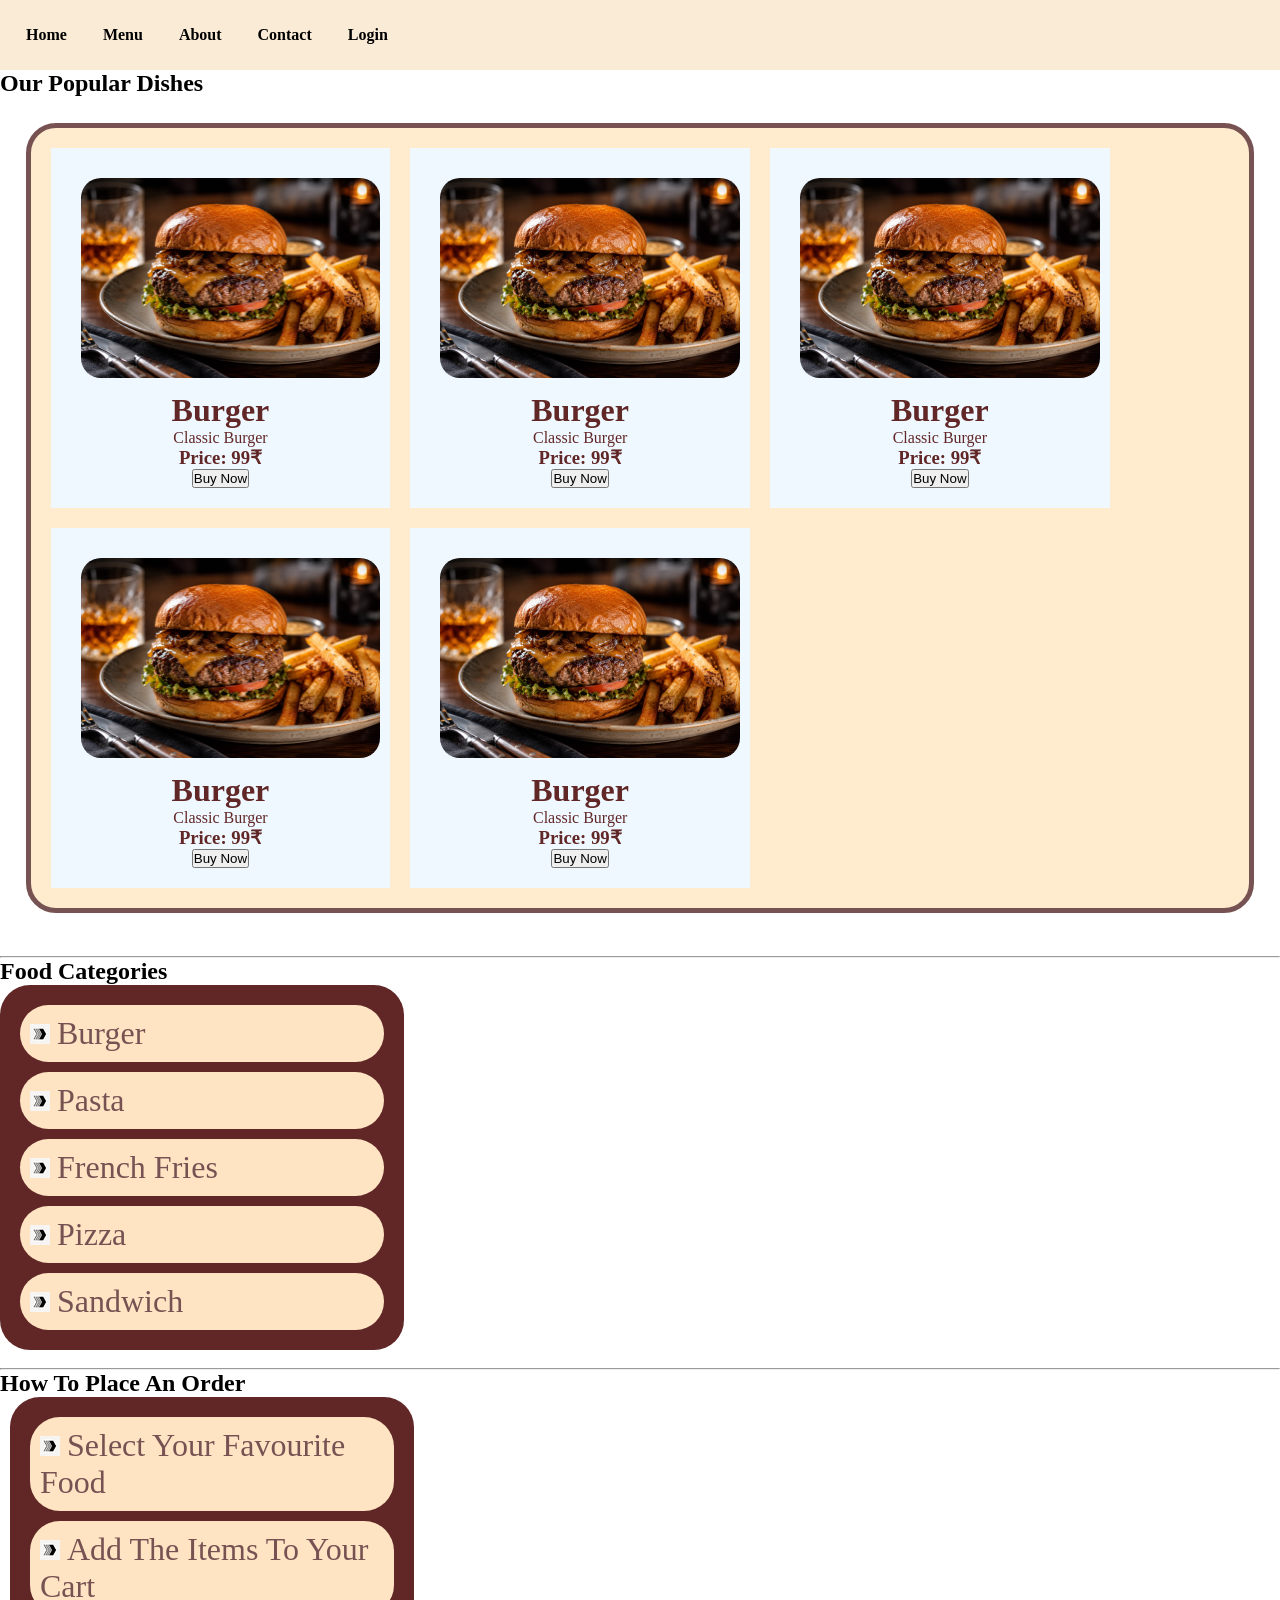
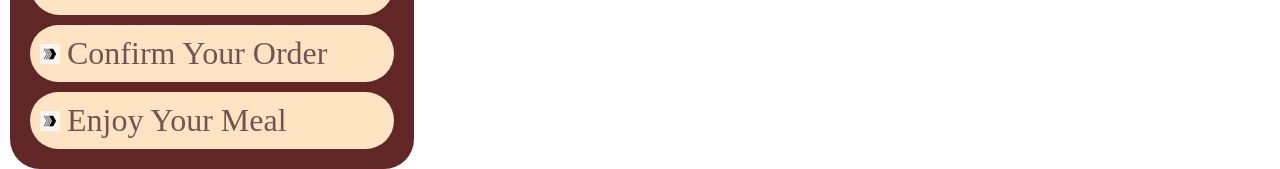
==== Menu.html @ 83a6dce3 "lab4" ====
<!DOCTYPE html>
<html lang="en">
<head>
    <meta charset="UTF-8">
    <meta name="viewport" content="width=device-width, initial-scale=1.0">
    <title>Bitebox Menu</title>
    <style>
        *{
            margin: 0;
            padding: 0;
        }
        ol{
            background-color: antiquewhite;
            padding: 10px;
        }
        .navlink{
            padding: 8px;
            margin: 8px;
            display: inline-block;
            font-weight: bold;
        }
        a{
            text-decoration: none;
            color: black;
        }
        a:hover{
            color: rgb(91, 12, 12);
            font-size: larger;
            
        }
        .cardcontainer{

            display: flex;
            flex-direction: row;
            flex-wrap: wrap;
            height: 20%;
            margin: 2%;
            padding: 10px;
            background-color: blanchedalmond;
            /* box-shadow: 10px 10px 3px rgb(0, 0, 0); */
            border: 5px solid rgb(118, 82, 82);
            border-radius: 30px;
            color: rgb(97, 39, 39);
        }

        .card
        {
            margin: 10px;
            background-color: aliceblue;
            width: 25%;
            padding: 20px;
            text-align: center;
        }
        .cardimg{
            height: 200px;
            width: 100%;
            padding: 10px;
            /* margin: 2%; */
            /* box-shadow: 10px 10px 3px rgb(97, 39, 39); */
            border-radius: 30px;

        }
        .Categories{
            background-color: rgb(97, 39, 39);
            width: 30%;
            padding: 10px;
            list-style-position: inside;
            border-radius: 30px;
        }
        .Categories li{
            padding: 10px;
            margin: 10px;
            color: rgb(118, 82, 82);
            background-color: bisque;
            list-style-image : url(./assets/bullet.jpg);
            font-size: xx-large;
            border-radius: 30px;
        }
        .Order{
            background-color: rgb(97, 39, 39);
            width: 30%;
            padding: 10px;
            margin-left: 10px;
            list-style-position: inside;
            border-radius: 30px;
        }
        .Order li{
            padding: 10px;
            margin: 10px;
            color: rgb(118, 82, 82);
            background-color: bisque;
            list-style-image : url(./assets/bullet.jpg);
            font-size: xx-large;
            border-radius: 30px;
        }
    </style>
</head>
<body>
    <nav>
        <ol>
            <li class="navlink"><a href="./index.html">Home</a></li>
            <li class="navlink"><a href="./Menu.html">Menu</a></li>
            <li class="navlink"><a href="./About.html">About</a></li>
            <li class="navlink"><a href="./Contact.html">Contact</a></li>
            <li class="navlink"><a href="./Login.html">Login</a></li>
        </ol>
    </nav>
        <h2>Our Popular Dishes</h2>

    <div class="cardcontainer">
        <div class="card">
              <img class="cardimg" src="./assets/burger.jpg" alt="Burger">
              <h1>Burger</h1>
              <p>Classic Burger</p>
              <h3>Price: 99₹</h3>
              <button>Buy Now</button>
        </div>


         <div class="card">
              <img class="cardimg" src="./assets/burger.jpg" alt="Burger">
              <h1>Burger</h1>
              <p>Classic Burger</p>
              <h3>Price: 99₹</h3>
              <button>Buy Now</button>
        </div>

         <div class="card">
              <img class="cardimg" src="./assets/burger.jpg" alt="Burger">
              <h1>Burger</h1>
              <p>Classic Burger</p>
              <h3>Price: 99₹</h3>
              <button>Buy Now</button>
        </div>

         <div class="card">
              <img class="cardimg" src="./assets/burger.jpg" alt="Burger">
              <h1>Burger</h1>
              <p>Classic Burger</p>
              <h3>Price: 99₹</h3>
              <button>Buy Now</button>
        </div>
         <div class="card">
              <img class="cardimg" src="./assets/burger.jpg" alt="Burger">
              <h1>Burger</h1>
              <p>Classic Burger</p>
              <h3>Price: 99₹</h3>
              <button>Buy Now</button>
        </div>
        <!-- <img src="./assets/pasta.jpg" alt="Pasta">
        <img src="./assets/french fries.jpg" alt="French Fries">
        <img src="./assets/pizza.jpg" alt="Pizza">
        <img src="./assets/sandwich.jpg" alt="Sandwich"> -->
    </div>
    <br>
    <hr>
    <h2>Food Categories</h2>
    <ul class="Categories">
        <li>Burger</li>
        <li>Pasta</li>
        <li>French Fries</li>
        <li>Pizza</li>
        <li>Sandwich</li>
    </ul>
    <br>
    <hr>
    <h2>How To Place An Order</h2>
    <ol class="Order">
        <li>Select Your Favourite Food</li>
        <li>Add The Items To Your Cart</li>
        <li>Confirm Your Order</li>
        <li>Enjoy Your Meal</li>
    </ol>
</body>
</html>
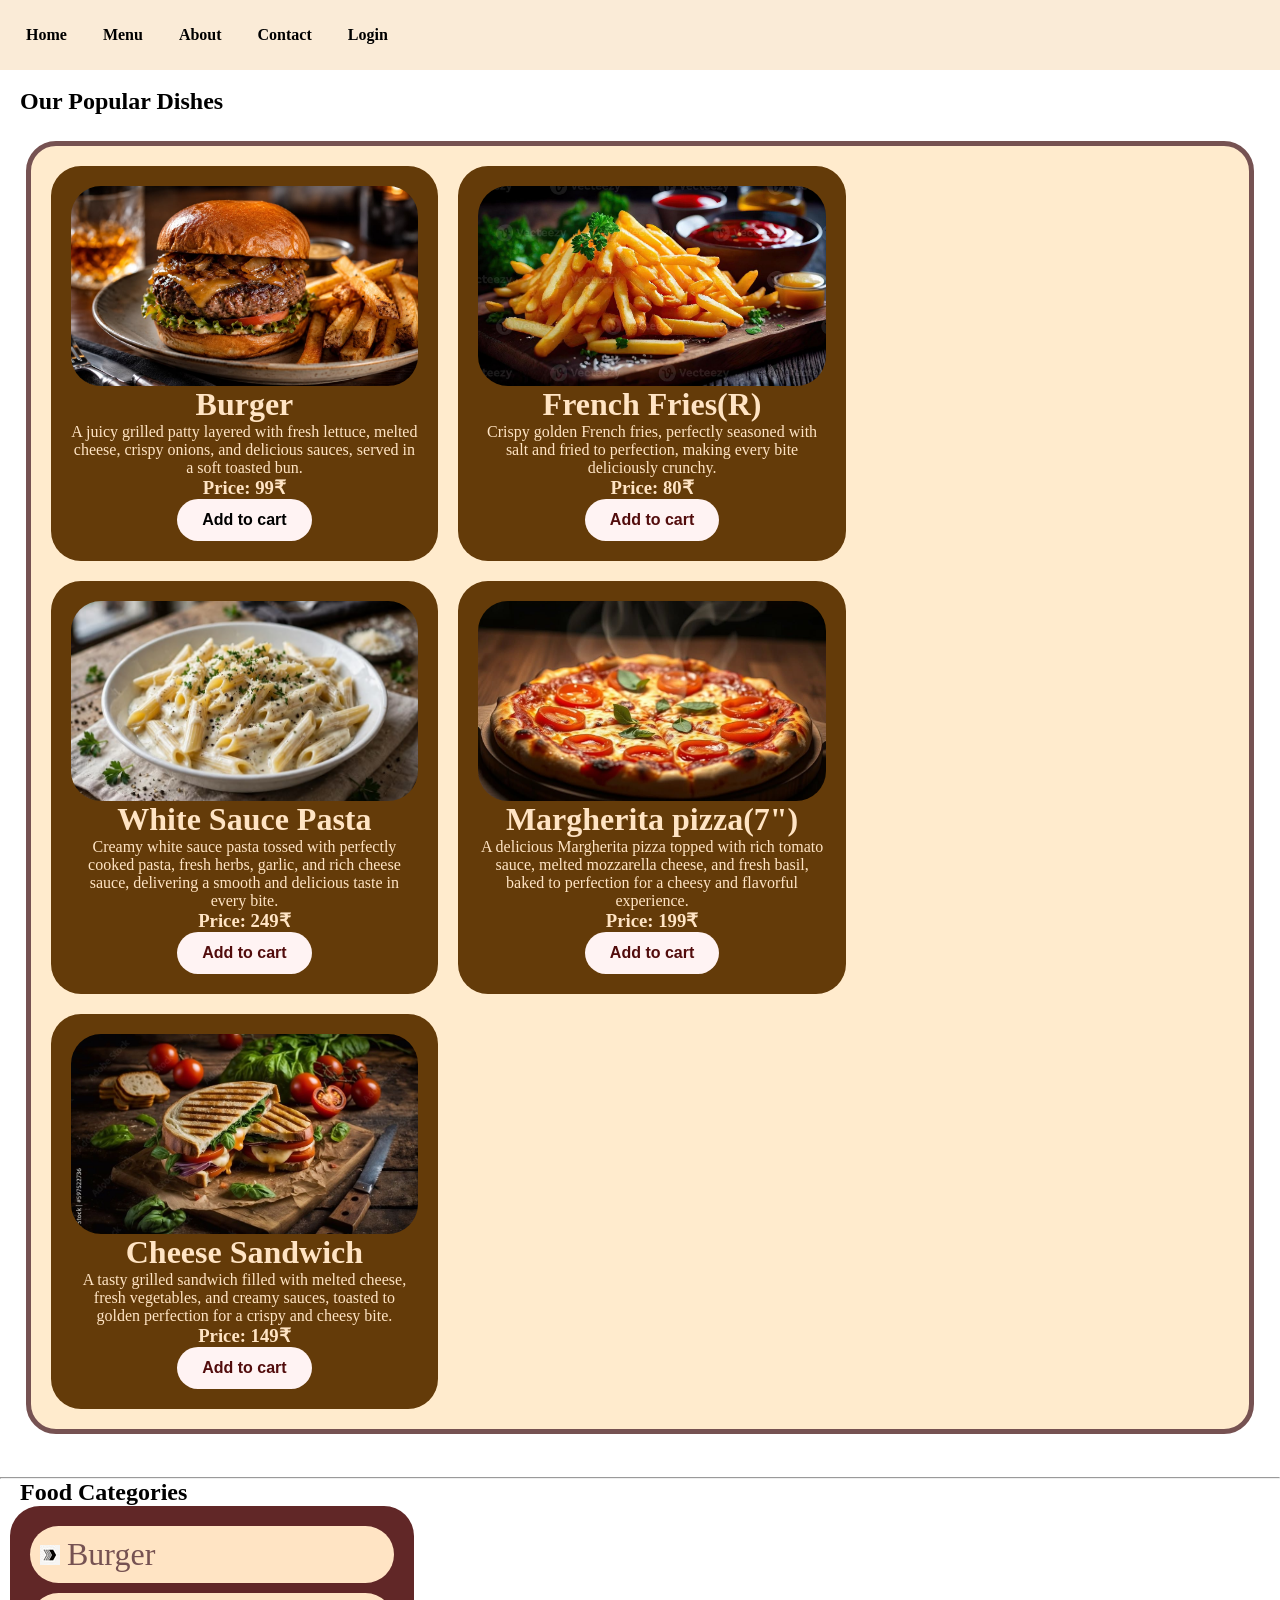
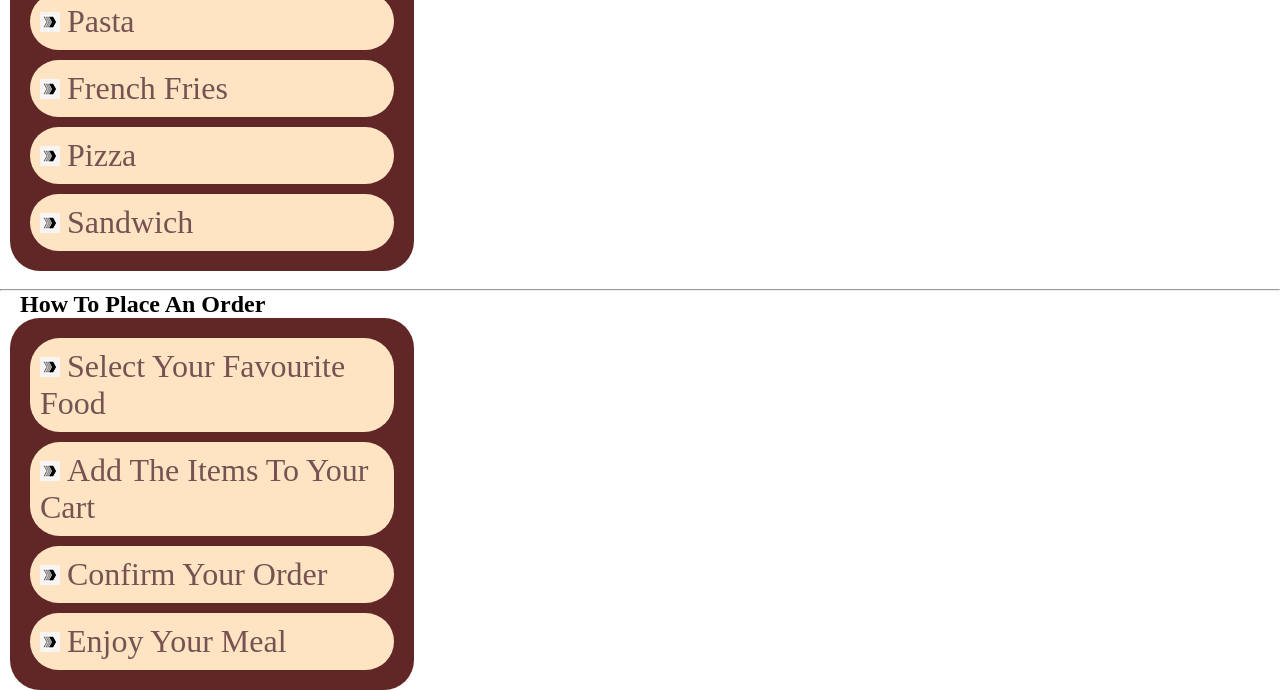
==== commit cdcda9d4: "secondcommit" ====
--- a/Menu.html
+++ b/Menu.html
@@ -42,23 +42,46 @@
             border-radius: 30px;
             color: rgb(97, 39, 39);
         }
-
+        button {
+            background-color: rgb(255, 243, 243);
+            color: rgb(82, 12, 12);
+            padding: 12px 25px;
+            border: none;
+            border-radius: 30px;
+            font-size: 16px;
+            font-weight: bold; 
+            cursor: pointer;  
+        }
+        button:hover {
+            background-color: rgb(150, 70, 50);
+            box-shadow: 0px 6px 12px rgba(0, 0, 0, 0.4);
+        }
         .card
         {
             margin: 10px;
-            background-color: aliceblue;
-            width: 25%;
+            background-color: rgb(100, 59, 9);
+            width: 29%;
             padding: 20px;
             text-align: center;
+            border-radius: 30px;
+            color: bisque;
         }
-        .cardimg{
+        /* .cardimg{
             height: 200px;
             width: 100%;
             padding: 10px;
-            /* margin: 2%; */
-            /* box-shadow: 10px 10px 3px rgb(97, 39, 39); */
+            margin: 2%; 
+            box-shadow: 10px 10px 3px rgb(97, 39, 39); 
             border-radius: 30px;
-
+        } */
+         .cardimg {
+            height: 200px;
+            width: 100%;
+            box-sizing: border-box;
+            display: block;
+            margin: auto;
+            border-radius: 30px;
+            object-fit: cover;
         }
         .Categories{
             background-color: rgb(97, 39, 39);
@@ -66,6 +89,7 @@
             padding: 10px;
             list-style-position: inside;
             border-radius: 30px;
+            margin-left: 10px;
         }
         .Categories li{
             padding: 10px;
@@ -93,6 +117,9 @@
             font-size: xx-large;
             border-radius: 30px;
         }
+        h2 {
+            margin-left: 20px;
+        }
     </style>
 </head>
 <body>
@@ -105,52 +132,49 @@
             <li class="navlink"><a href="./Login.html">Login</a></li>
         </ol>
     </nav>
+    <br>
         <h2>Our Popular Dishes</h2>
 
     <div class="cardcontainer">
         <div class="card">
               <img class="cardimg" src="./assets/burger.jpg" alt="Burger">
               <h1>Burger</h1>
-              <p>Classic Burger</p>
+              <p>A juicy grilled patty layered with fresh lettuce, melted cheese, crispy onions, and delicious sauces, served in a soft toasted bun.</p>
               <h3>Price: 99₹</h3>
-              <button>Buy Now</button>
+              <button style="color: black;">Add to cart</button>
         </div>
 
 
          <div class="card">
-              <img class="cardimg" src="./assets/burger.jpg" alt="Burger">
-              <h1>Burger</h1>
-              <p>Classic Burger</p>
-              <h3>Price: 99₹</h3>
-              <button>Buy Now</button>
+              <img class="cardimg" src="./assets/french fries.jpg" alt="French Fries">
+              <h1>French Fries(R)</h1>
+              <p>Crispy golden French fries, perfectly seasoned with salt and fried to perfection, making every bite deliciously crunchy.</p>
+              <h3>Price: 80₹</h3>
+              <button>Add to cart</button>
         </div>
 
          <div class="card">
-              <img class="cardimg" src="./assets/burger.jpg" alt="Burger">
-              <h1>Burger</h1>
-              <p>Classic Burger</p>
-              <h3>Price: 99₹</h3>
-              <button>Buy Now</button>
+              <img class="cardimg" src="./assets/pasta.jpg" alt="Pasta">
+              <h1>White Sauce Pasta</h1>
+              <p>Creamy white sauce pasta tossed with perfectly cooked pasta, fresh herbs, garlic, and rich cheese sauce, delivering a smooth and delicious taste in every bite.</p>
+              <h3>Price: 249₹</h3>
+              <button>Add to cart</button>
         </div>
 
          <div class="card">
-              <img class="cardimg" src="./assets/burger.jpg" alt="Burger">
-              <h1>Burger</h1>
-              <p>Classic Burger</p>
-              <h3>Price: 99₹</h3>
-              <button>Buy Now</button>
+              <img class="cardimg" src="./assets/pizza.jpg" alt="Pizza">
+              <h1>Margherita pizza(7")</h1>
+              <p>A delicious Margherita pizza topped with rich tomato sauce, melted mozzarella cheese, and fresh basil, baked to perfection for a cheesy and flavorful experience.</p>
+              <h3>Price: 199₹</h3>
+              <button>Add to cart</button>
         </div>
          <div class="card">
-              <img class="cardimg" src="./assets/burger.jpg" alt="Burger">
-              <h1>Burger</h1>
-              <p>Classic Burger</p>
-              <h3>Price: 99₹</h3>
-              <button>Buy Now</button>
+              <img class="cardimg" src="./assets/sandwich.jpg" alt="Sandwich">
+              <h1>Cheese Sandwich</h1>
+              <p>A tasty grilled sandwich filled with melted cheese, fresh vegetables, and creamy sauces, toasted to golden perfection for a crispy and cheesy bite.</p>
+              <h3>Price: 149₹</h3>
+              <button>Add to cart</button>
         </div>
-        <!-- <img src="./assets/pasta.jpg" alt="Pasta">
-        <img src="./assets/french fries.jpg" alt="French Fries">
-        <img src="./assets/pizza.jpg" alt="Pizza">
-        <img src="./assets/sandwich.jpg" alt="Sandwich"> -->
     </div>
     <br>
     <hr>
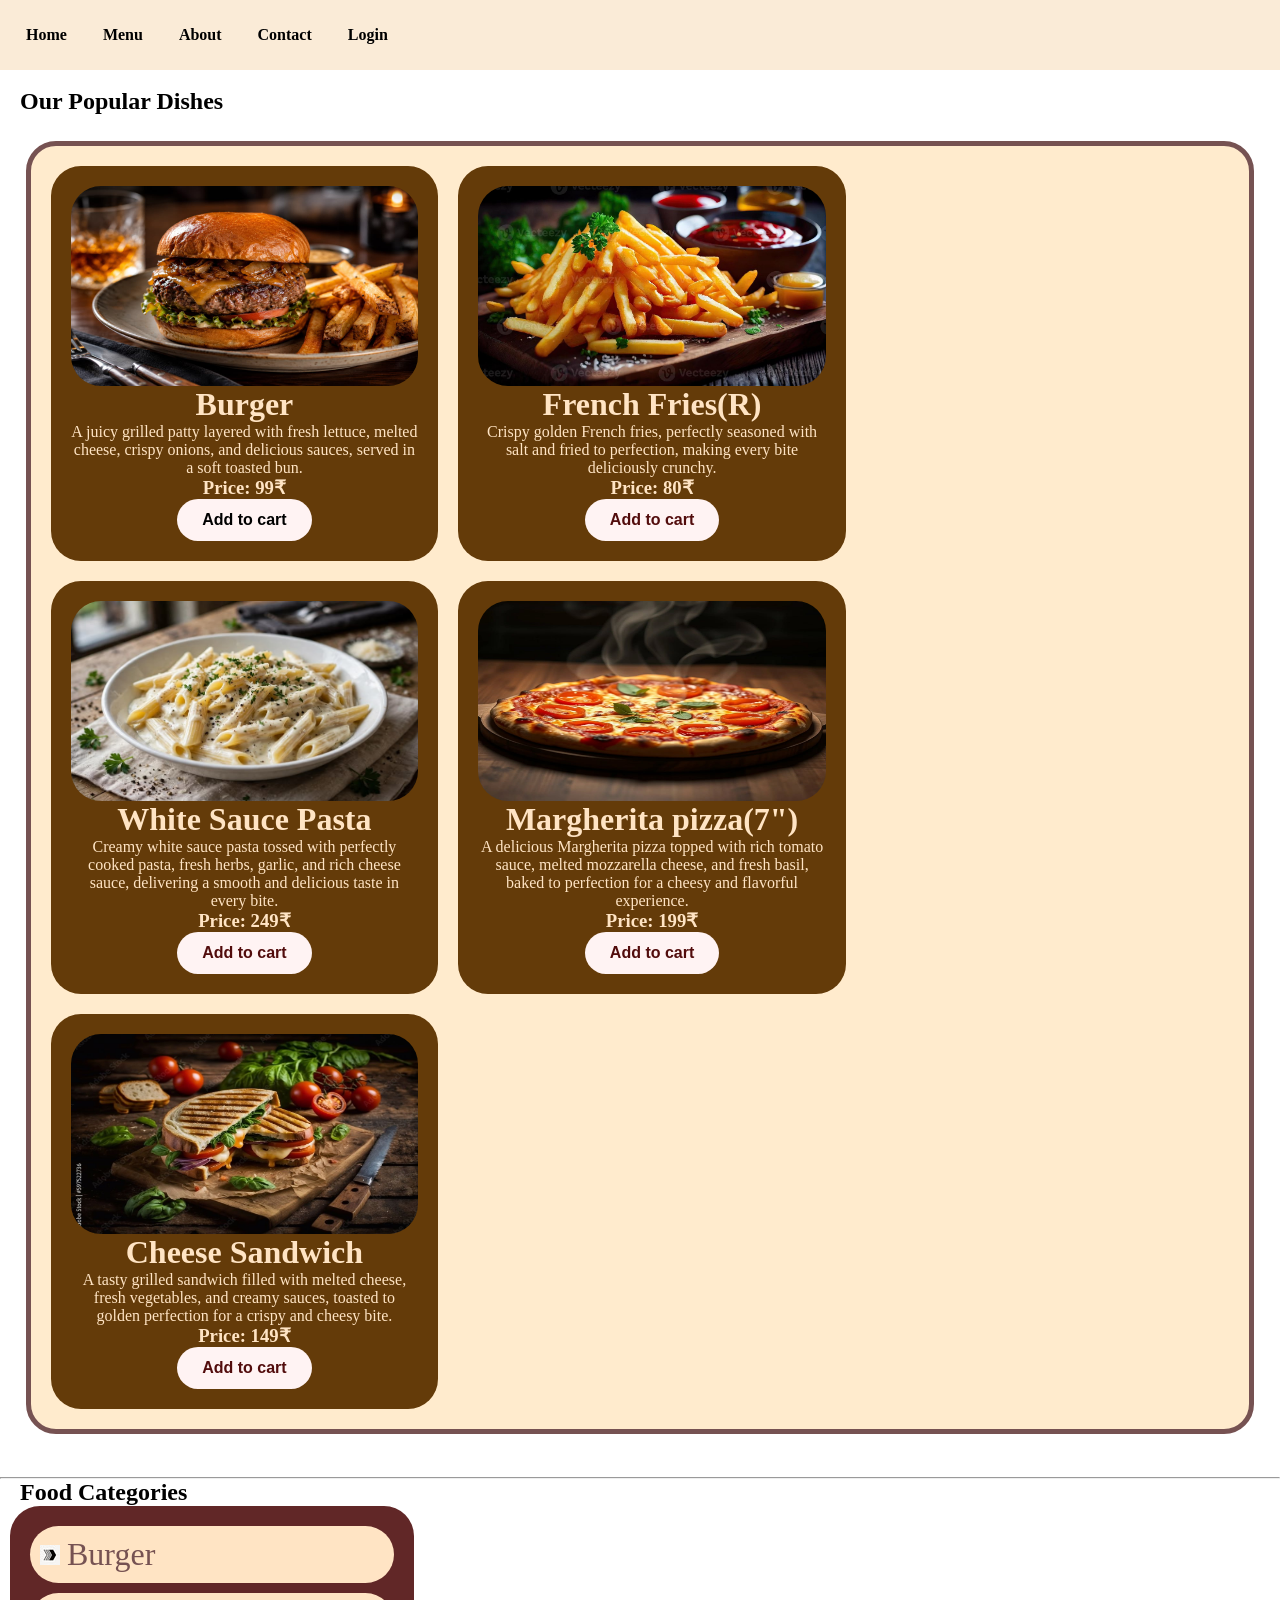
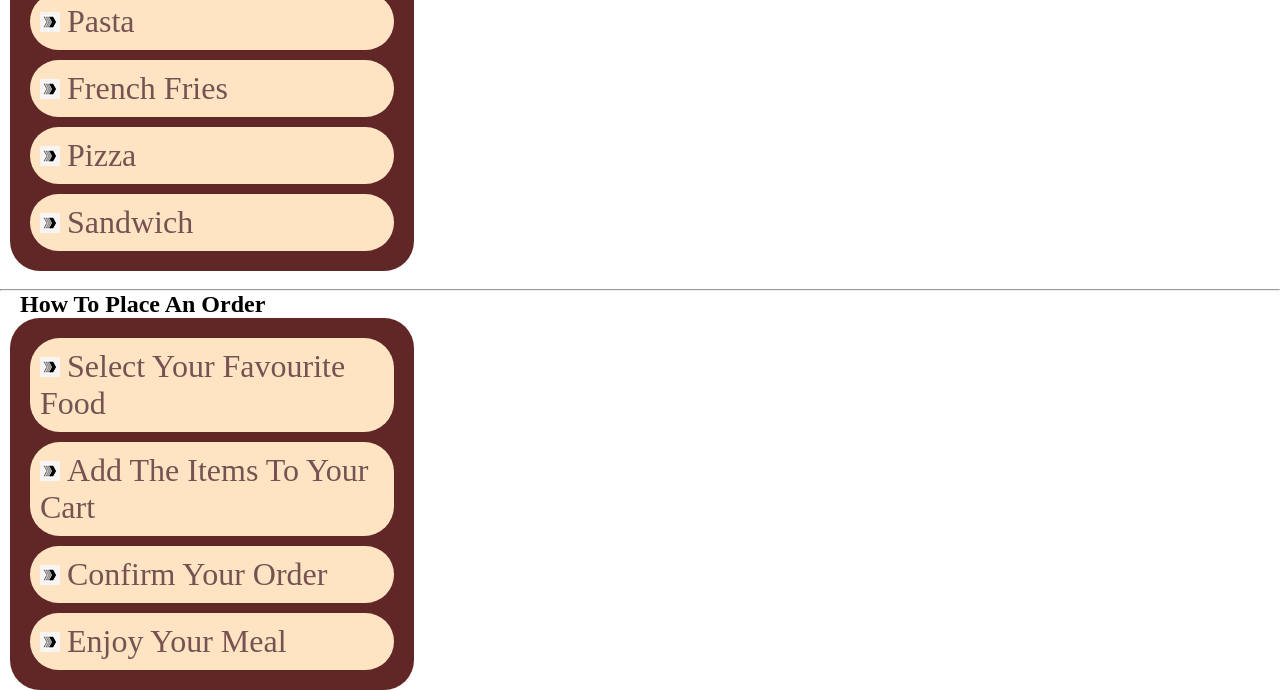
==== commit 13d7dc94: "homepush" ====
--- a/Menu.html
+++ b/Menu.html
@@ -78,10 +78,9 @@
             height: 200px;
             width: 100%;
             box-sizing: border-box;
-            display: block;
+            display: flex;
             margin: auto;
             border-radius: 30px;
-            object-fit: cover;
         }
         .Categories{
             background-color: rgb(97, 39, 39);
